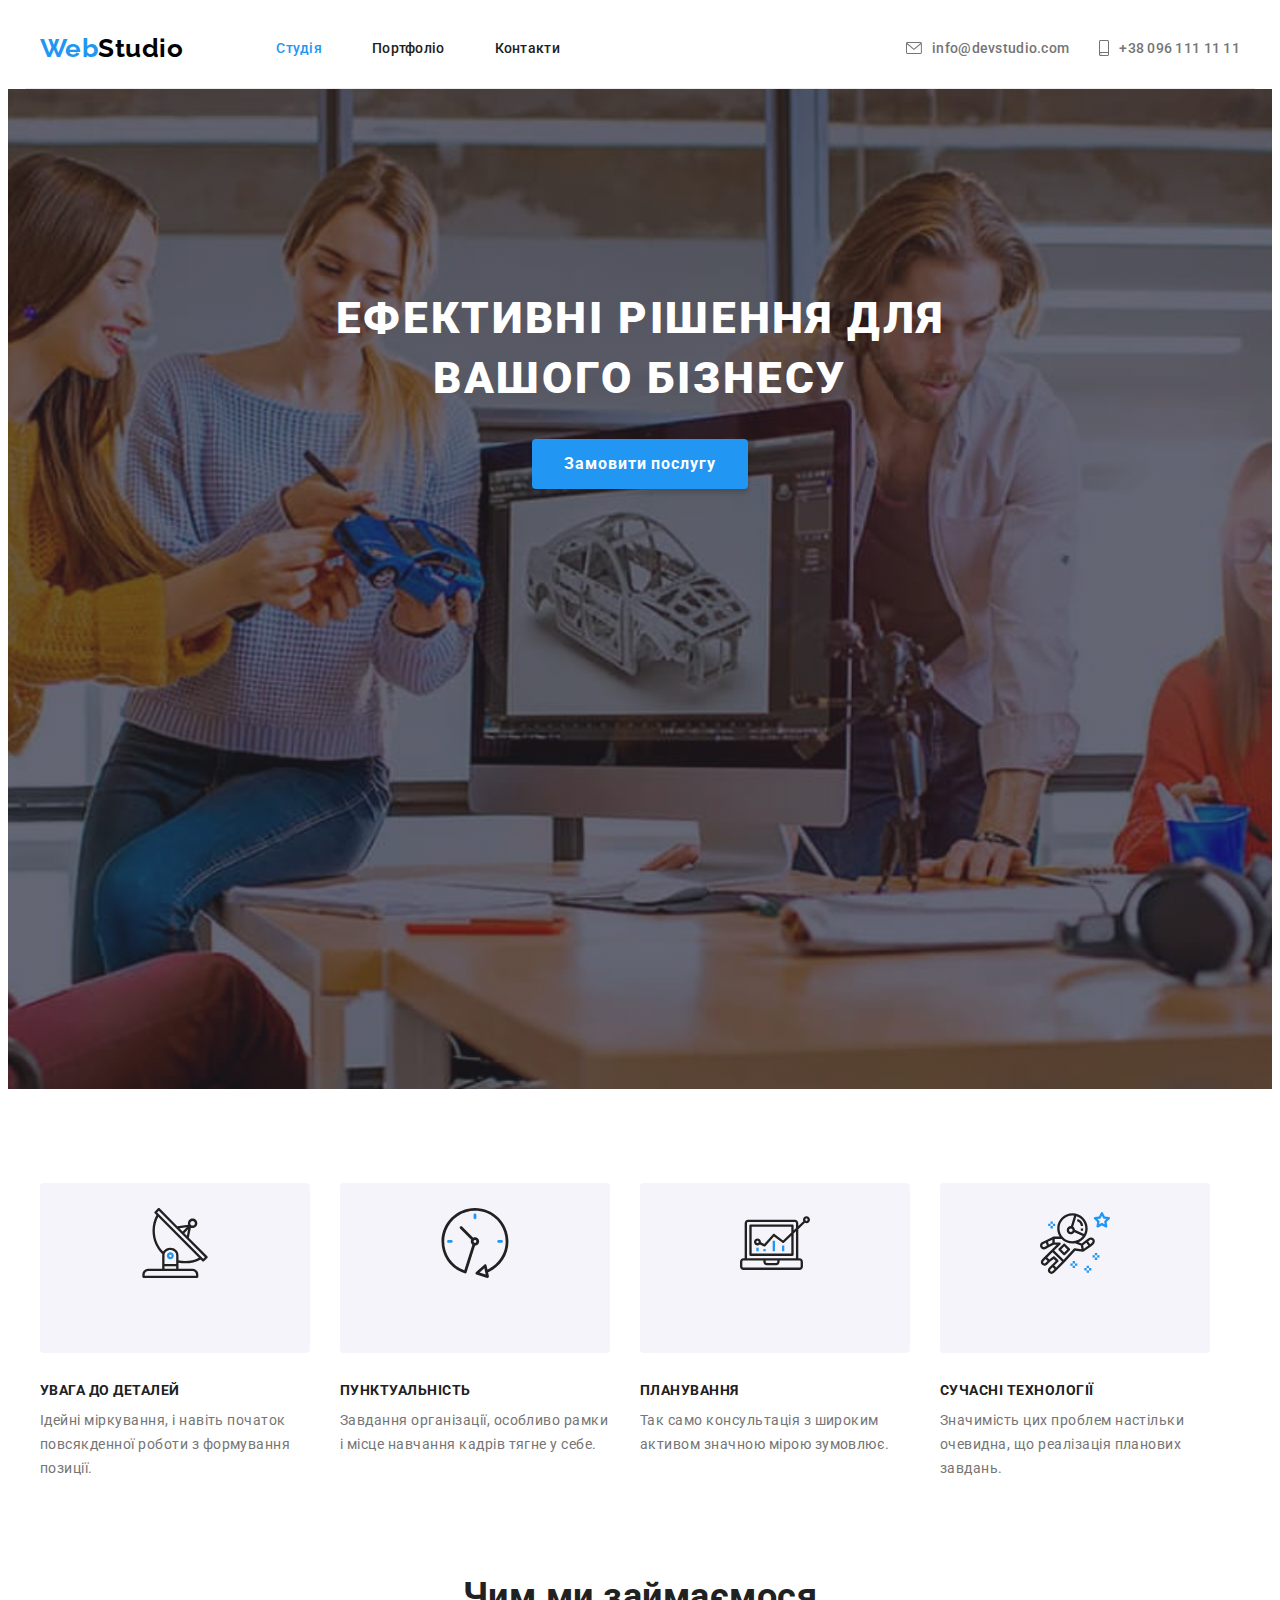
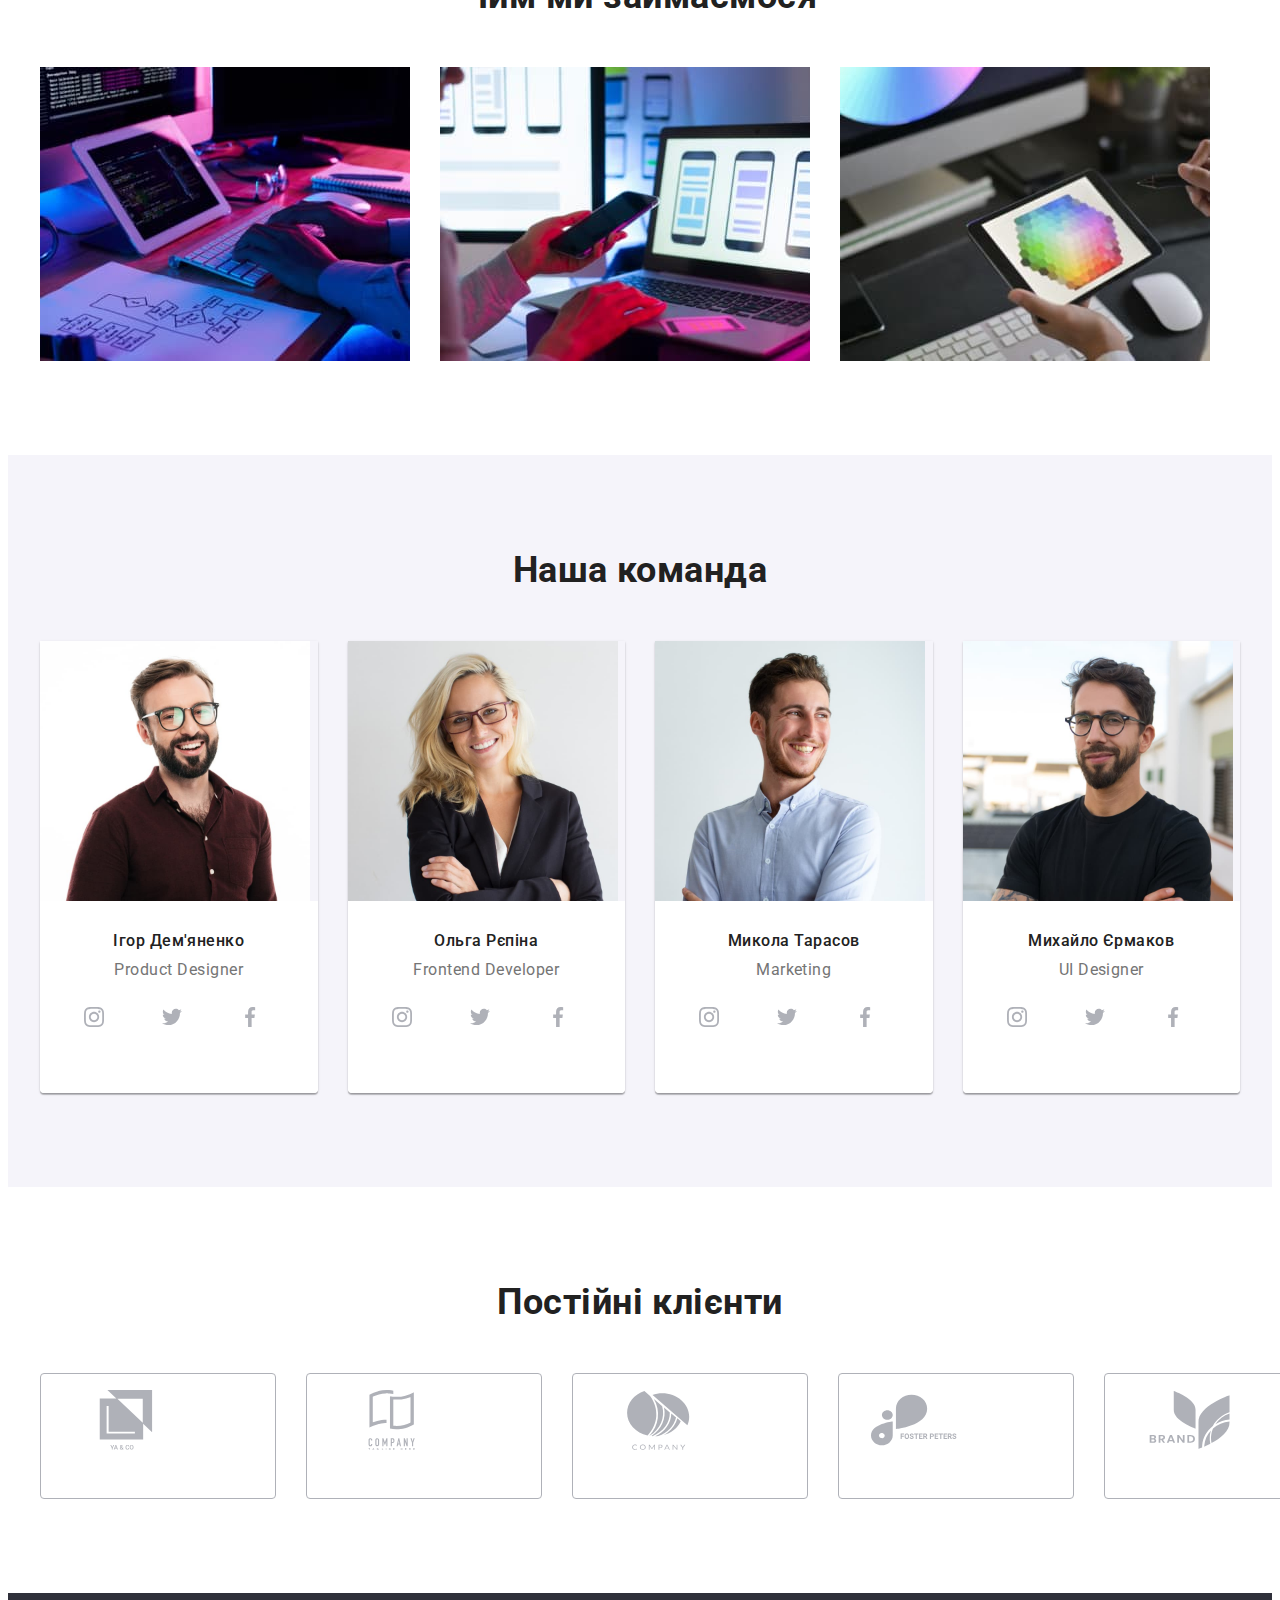
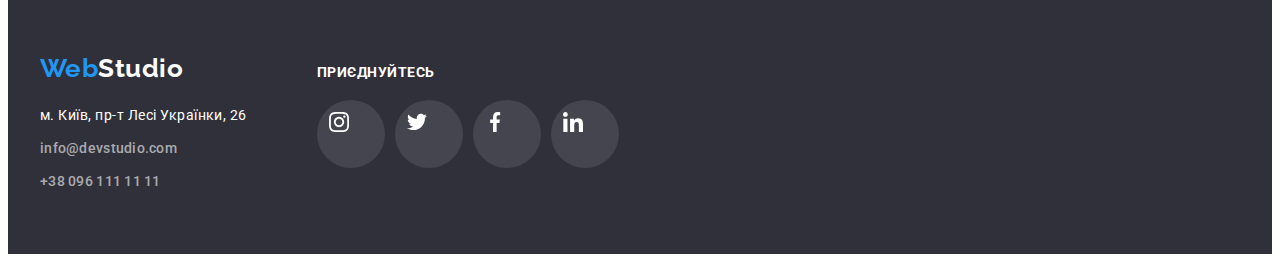
==== index.html @ 8f5bb216 "Initial commit" ====
<!DOCTYPE html>
<html lang="uk">
  <head>
    <meta charset="UTF-8" />
    <meta http-equiv="X-UA-Compatible" content="IE=edge" />
    <meta name="viewport" content="width=device-width, initial-scale=1.0" />
    <meta name="description" content="Ефективні рішення для Вашого бізнесу" />
    <!-- Favicon start-->
    <link rel="apple-touch-icon" sizes="60x60" href="./images/icon/apple-touch-icon.png" />
    <link rel="icon" type="image/png" sizes="32x32" href="./images/icon/favicon-32x32.png" />
    <link rel="icon" type="image/png" sizes="16x16" href="./images/icon/favicon-16x16.png" />
    <link rel="manifest" href="./images/icon/site.webmanifest" />
    <link rel="mask-icon" href="./images/icon/safari-pinned-tab.svg" color="#5bbad5" />
    <meta name="msapplication-TileColor" content="#da532c" />
    <meta name="theme-color" content="#ffffff" />
    <!-- Favicon end -->
    <title>Студія</title>
    <link rel="preconnect" href="https://fonts.googleapis.com" />
    <link rel="preconnect" href="https://fonts.gstatic.com" crossorigin />
    <link
      href="https://fonts.googleapis.com/css2?family=Raleway:wght@700&family=Roboto:wght@400;500;700;900&display=swap"
      rel="stylesheet"
    />
    <link
      rel="stylesheet"
      href="https://cdnjs.cloudflare.com/ajax/libs/modern-normalize/1.1.0/modern-normalize.min.css"
      integrity="sha512-wpPYUAdjBVSE4KJnH1VR1HeZfpl1ub8YT/NKx4PuQ5NmX2tKuGu6U/JRp5y+Y8XG2tV+wKQpNHVUX03MfMFn9Q=="
      crossorigin="anonymous"
      referrerpolicy="no-referrer"
    />
    <link rel="stylesheet" href="./css/styles.css" />
  </head>
  <body>
    <header class="header">
      <div class="container">
        <nav class="nav">
          <a class="logo" href="./index.html"><span class="logo-text">Web</span>Studio</a>
          <ul class="nav-list">
            <li class="list-item"><a class="nav-link current" href="./index.html">Студія</a></li>
            <li class="list-item"><a class="nav-link" href="./portfolio.html">Портфоліо</a></li>
            <li class="list-item"><a class="nav-link" href="">Контакти</a></li>
          </ul>
        </nav>
        <ul class="header-list">
          <li class="list-item">
            <a class="link" href="mailto:info@devstudio.com">
              <svg class="icon" width="16" height="12">
                <use href="./images/icons.svg#icon-envelope"></use>
              </svg>
              info@devstudio.com</a
            >
          </li>
          <li class="list-item"
            ><a class="link" href="tel:+380961111111">
              <svg class="icon" width="10" height="16">
                <use href="./images/icons.svg#icon-smartphone"></use>
              </svg>
              +38 096 111 11 11</a
            ></li
          >
        </ul>
      </div>
    </header>
    <main>
      <section class="section-hero">
        <div class="container">
          <h1 class="hero-title">
            Ефективні рішення для<br />
            Вашого бізнесу
          </h1>
          <button class="hero-btn" type="button">Замовити послугу</button>
        </div>
      </section>
      <section class="section">
        <div class="container">
          <h2 class="visually-hidden">Особливості</h2>
          <ul class="list spec">
            <li class="list-item">
              <div class="icon-spec">
                <svg class="icon-fixed" width="70" height="70">
                  <use href="./images/icons.svg#icon-antenna"></use>
                </svg>
              </div>
              <h3 class="spec-title">УВАГА ДО ДЕТАЛЕЙ</h3>
              <p class="spec-desc"
                >Ідейні міркування, і навіть початок повсякденної роботи з формування позиції.</p
              >
            </li>
            <li class="list-item">
              <div class="icon-spec">
                <svg class="icon-fixed" width="70" height="70">
                  <use href="./images/icons.svg#icon-clock"></use>
                </svg>
              </div>
              <h3 class="spec-title">ПУНКТУАЛЬНІСТЬ</h3>
              <p class="spec-desc"
                >Завдання організації, особливо рамки і місце навчання кадрів тягне у себе.</p
              >
            </li>
            <li class="list-item">
              <div class="icon-spec">
                <svg class="icon-fixed" width="70" height="70">
                  <use href="./images/icons.svg#icon-diagram"></use>
                </svg>
              </div>
              <h3 class="spec-title">ПЛАНУВАННЯ</h3>
              <p class="spec-desc"
                >Так само консультація з широким активом значною мірою зумовлює.</p
              >
            </li>
            <li class="list-item">
              <div class="icon-spec">
                <svg class="icon-fixed" width="70" height="70">
                  <use href="./images/icons.svg#icon-astronaut"></use>
                </svg>
              </div>
              <h3 class="spec-title">СУЧАСНІ ТЕХНОЛОГІЇ</h3>
              <p class="spec-desc"
                >Значимість цих проблем настільки очевидна, що реалізація планових завдань.</p
              >
            </li>
          </ul>
        </div>
      </section>
      <section class="section business">
        <div class="container">
          <h2 class="business-title">Чим ми займаємося</h2>
          <ul class="list">
            <li class="list-item">
              <img
                class="img"
                src="./images/index/business/box-1.jpg"
                alt="Перший вид діяльності студії"
                width="370"
              />
            </li>
            <li class="list-item">
              <img
                class="img"
                src="./images/index/business/box-2.jpg"
                alt="Другий вид діяльності студії"
                width="370"
              />
            </li>
            <li class="list-item">
              <img
                class="img"
                src="./images/index/business/box-3.jpg"
                alt="Третій вид діяльності студії"
                width="370"
              />
            </li>
          </ul>
        </div>
      </section>
      <section class="section team">
        <div class="container">
          <h2 class="team-title">Наша команда</h2>
          <ul class="list">
            <li class="list-item">
              <img
                class="img"
                src="./images/index/team/team-card-1.jpg"
                alt="Фото Ігоря Дем'яненка"
                width="270"
              />
              <div class="container-team">
                <h3 class="team-mate">Ігор Дем'яненко</h3>
                <p class="team-desc" lang="en">Product Designer</p>
                <ul class="list">
                  <li class="list-social">
                    <a href="" class="social-link">
                      <svg class="icon-social" width="20" height="20">
                        <use href="./images/icons.svg#icon-instagram"></use>
                      </svg>
                    </a>
                  </li>
                  <li class="list-social">
                    <a href="" class="social-link">
                      <svg class="icon-social" width="20" height="20">
                        <use href="./images/icons.svg#icon-twitter"></use>
                      </svg>
                    </a>
                  </li>
                  <li class="list-social">
                    <a href="" class="social-link">
                      <svg class="icon-social" width="20" height="20">
                        <use href="./images/icons.svg#icon-facebook"></use>
                      </svg>
                    </a>
                  </li>
                  <li class="list-social">
                    <a href="" class="social-link">
                      <svg class="icon-social" width="20" height="20">
                        <use href="./images/icons.svg#icon-linkedin"></use>
                      </svg>
                    </a>
                  </li>
                </ul>
              </div>
            </li>
            <li class="list-item">
              <img
                class="img"
                src="./images/index/team/team-card-2.jpg"
                alt="Фото Ольги Рєпіної"
                width="270"
              />
              <div class="container-team">
                <h3 class="team-mate">Ольга Рєпіна</h3>
                <p class="team-desc" lang="en">Frontend Developer</p>
                <ul class="list">
                  <li class="list-social">
                    <a href="" class="social-link">
                      <svg class="icon-social" width="20" height="20">
                        <use href="./images/icons.svg#icon-instagram"></use>
                      </svg>
                    </a>
                  </li>
                  <li class="list-social">
                    <a href="" class="social-link">
                      <svg class="icon-social" width="20" height="20">
                        <use href="./images/icons.svg#icon-twitter"></use>
                      </svg>
                    </a>
                  </li>
                  <li class="list-social">
                    <a href="" class="social-link">
                      <svg class="icon-social" width="20" height="20">
                        <use href="./images/icons.svg#icon-facebook"></use>
                      </svg>
                    </a>
                  </li>
                  <li class="list-social">
                    <a href="" class="social-link">
                      <svg class="icon-social" width="20" height="20">
                        <use href="./images/icons.svg#icon-linkedin"></use>
                      </svg>
                    </a>
                  </li>
                </ul>
              </div>
            </li>
            <li class="list-item">
              <img
                class="img"
                src="./images/index/team/team-card-3.jpg"
                alt="Фото Миколи Тарасова"
                width="270"
              />
              <div class="container-team">
                <h3 class="team-mate">Микола Тарасов</h3>
                <p class="team-desc" lang="en">Marketing</p>
                <ul class="list">
                  <li class="list-social">
                    <a href="" class="social-link">
                      <svg class="icon-social" width="20" height="20">
                        <use href="./images/icons.svg#icon-instagram"></use>
                      </svg>
                    </a>
                  </li>
                  <li class="list-social">
                    <a href="" class="social-link">
                      <svg class="icon-social" width="20" height="20">
                        <use href="./images/icons.svg#icon-twitter"></use>
                      </svg>
                    </a>
                  </li>
                  <li class="list-social">
                    <a href="" class="social-link">
                      <svg class="icon-social" width="20" height="20">
                        <use href="./images/icons.svg#icon-facebook"></use>
                      </svg>
                    </a>
                  </li>
                  <li class="list-social">
                    <a href="" class="social-link">
                      <svg class="icon-social" width="20" height="20">
                        <use href="./images/icons.svg#icon-linkedin"></use>
                      </svg>
                    </a>
                  </li>
                </ul>
              </div>
            </li>
            <li class="list-item">
              <img
                class="img"
                src="./images/index/team/team-card-4.jpg"
                alt="Фото Михайла Єрмакова"
                width="270"
              />
              <div class="container-team">
                <h3 class="team-mate">Михайло Єрмаков</h3>
                <p class="team-desc" lang="en">UI Designer</p>
                <ul class="list">
                  <li class="list-social">
                    <a href="" class="social-link">
                      <svg class="icon-social" width="20" height="20">
                        <use href="./images/icons.svg#icon-instagram"></use>
                      </svg>
                    </a>
                  </li>
                  <li class="list-social">
                    <a href="" class="social-link">
                      <svg class="icon-social" width="20" height="20">
                        <use href="./images/icons.svg#icon-twitter"></use>
                      </svg>
                    </a>
                  </li>
                  <li class="list-social">
                    <a href="" class="social-link">
                      <svg class="icon-social" width="20" height="20">
                        <use href="./images/icons.svg#icon-facebook"></use>
                      </svg>
                    </a>
                  </li>
                  <li class="list-social">
                    <a href="" class="social-link">
                      <svg class="icon-social" width="20" height="20">
                        <use href="./images/icons.svg#icon-linkedin"></use>
                      </svg>
                    </a>
                  </li>
                </ul>
              </div>
            </li>
          </ul>
        </div>
      </section>
      <section class="section clients">
        <div class="container">
          <h2 class="clients-title">Постійні клієнти</h2>
          <ul class="list">
            <li class="list-clients">
              <a href="" class="client-link">
                <svg class="icon-client" width="106" height="60">
                  <use href="./images/icons.svg#icon-client-1"></use>
                </svg>
              </a>
            </li>
            <li class="list-clients">
              <a href="" class="client-link">
                <svg class="icon-client" width="106" height="60">
                  <use href="./images/icons.svg#icon-client-2"></use>
                </svg>
              </a>
            </li>
            <li class="list-clients">
              <a href="" class="client-link">
                <svg class="icon-client" width="106" height="60">
                  <use href="./images/icons.svg#icon-client-3"></use>
                </svg>
              </a>
            </li>
            <li class="list-clients">
              <a href="" class="client-link">
                <svg class="icon-client" width="106" height="60">
                  <use href="./images/icons.svg#icon-client-4"></use>
                </svg>
              </a>
            </li>
            <li class="list-clients">
              <a href="" class="client-link">
                <svg class="icon-client" width="106" height="60">
                  <use href="./images/icons.svg#icon-client-5"></use>
                </svg>
              </a>
            </li>
            <li class="list-clients">
              <a href="" class="client-link">
                <svg class="icon-client" width="106" height="60">
                  <use href="./images/icons.svg#icon-client-6"></use>
                </svg>
              </a>
            </li>
          </ul>
        </div>
      </section>
    </main>
    <footer class="footer">
      <div class="container">
        <div>
          <a class="logo" href="./index.html">
            <span class="logo-text">Web</span><span class="footer-logo">Studio</span>
          </a>
          <address class="address">
            <ul class="address-list">
              <li class="list-item">
                <a
                  class="address-link"
                  href="https://goo.gl/maps/SD5s5Gz4r2weCnc68"
                  target="_blank"
                  rel="noopener noreffer nofollow"
                >
                  м. Київ, пр-т Лесі Українки, 26
                </a>
              </li>
              <li class="list-item">
                <a class="link" href="mailto:info@devstudio.com">info@devstudio.com</a>
              </li>
              <li class="list-item">
                <a class="link" href="tel:+380961111111">+38 096 111 11 11</a>
              </li>
            </ul>
          </address>
        </div>
        <div class="social">
          <p class="social-desc">Приєднуйтесь</p>
          <ul class="list">
            <li class="list-social">
              <a href="" class="social-link">
                <svg class="icon-social" width="20" height="20">
                  <use href="./images/icons.svg#icon-instagram"></use>
                </svg>
              </a>
            </li>
            <li class="list-social">
              <a href="" class="social-link">
                <svg class="icon-social" width="20" height="20">
                  <use href="./images/icons.svg#icon-twitter"></use>
                </svg>
              </a>
            </li>
            <li class="list-social">
              <a href="" class="social-link">
                <svg class="icon-social" width="20" height="20">
                  <use href="./images/icons.svg#icon-facebook"></use>
                </svg>
              </a>
            </li>
            <li class="list-social">
              <a href="" class="social-link">
                <svg class="icon-social" width="20" height="20">
                  <use href="./images/icons.svg#icon-linkedin"></use>
                </svg>
              </a>
            </li>
          </ul>
        </div>
      </div>
    </footer>
  </body>
</html>
---- css/styles.css ----
:root {
  --primary-background-color: #2f303a;
  --secondary-background-color: #f5f4fa;
  --hero-bg-color: rgba(47, 48, 58, 0.4);
  --active-btn-color: #188ce8;
  --primary-text-color: #212121;
  --secondary-text-color: #757575;
  --brand-white-color: #ffffff;
  --brand-black-color: #000000;
  --text-accent-color: #2196f3;
  --text-footer-contact: rgba(255, 255, 255, 0.6);
  --header-border: #ececec;
  --table-border-color: #eeeeee;
  --icon-primary-color: #afb1b8;
}

body {
  background-color: var(--brand-white-color);
  color: var(--primary-text-color);
  font-family: Roboto, sans-serif;
  letter-spacing: 0.03em;
}

h1,
h2,
h3,
p,
ul {
  margin: 0;
  padding: 0;
}

.container {
  width: 1200px;
  padding-left: 15px;
  padding-right: 15px;
  margin-left: auto;
  margin-right: auto;
}

.list {
  display: flex;

  list-style: none;
  padding: 0;
}

.address-list {
  list-style: none;
  padding: 0;
}

.header > .container {
  display: flex;

  border-bottom: 1px solid var(--header-border);
}

.nav {
  display: flex;
  align-items: center;
}

.nav-list {
  display: flex;
  align-items: center;

  list-style: none;
  padding: 0;
}

.header-list {
  display: flex;
  align-items: center;
  margin-left: auto;

  list-style: none;
  padding: 0;
}

.logo {
  display: block;
  margin-right: 93px;
  padding-top: 24px;
  padding-bottom: 24px;

  color: var(--brand-black-color);
  text-decoration: none;
  font-family: Raleway;
  font-weight: 700;
  font-size: 26px;
  line-height: 1.19;
}

.logo-text {
  color: var(--text-accent-color);
}

.nav-list .list-item:last-child {
  margin-right: 0;
}

.icon {
  margin-right: 10px;
  fill: currentColor;
}

.header .list-item {
  margin-right: 50px;
}

.header-list > .list-item {
  margin-right: 30px;
}

.header .list-item:last-child {
  margin-right: 0;
}

.nav-link {
  display: block;
  padding-top: 32px;
  padding-bottom: 32px;

  color: var(--primary-text-color);
  text-decoration: none;
  font-weight: 500;
  font-size: 14px;
  line-height: calc(16 / 14);
  letter-spacing: 0.02em;
}

.nav-link.current {
  color: var(--text-accent-color);
}

.header .link {
  display: flex;
  align-items: center;
  padding-top: 32px;
  padding-bottom: 32px;
}

.link {
  color: var(--secondary-text-color);
  text-decoration: none;
  font-weight: 500;
  font-size: 14px;
  line-height: calc(16 / 14);
  letter-spacing: 0.02em;
}

.nav-link:hover,
.nav-link:focus,
.link:hover,
.link:focus,
.address-link:hover,
.address-link:focus,
.address .link:hover,
.address .link:focus {
  color: var(--text-accent-color);
}

.section {
  padding-top: 94px;
  padding-bottom: 94px;
}

.section-hero {
  padding-top: 200px;
  padding-bottom: 200px;

  max-width: 1600px;
  height: 600px;

  margin-left: auto;
  margin-right: auto;

  background-color: var(--primary-background-color);
  text-align: center;

  background-image: linear-gradient(to right, var(--hero-bg-color), var(--hero-bg-color)),
    url(../images/index/hero/hero-bg.jpg);
  background-repeat: no-repeat;
  background-size: cover;
  background-position: center;
}

.hero-title {
  margin-bottom: 30px;

  color: var(--brand-white-color);
  font-weight: 900;
  font-size: 44px;
  line-height: 1.36;
  letter-spacing: 0.06em;
  text-transform: uppercase;
  text-align: center;
}

.hero-btn {
  padding: 10px 32px;
  border-style: none;
  box-shadow: 0px 4px 4px rgba(0, 0, 0, 0.15);
  border-radius: 4px;

  background-color: var(--text-accent-color);
  color: var(--brand-white-color);
  font-family: inherit;
  font-weight: 700;
  font-size: 16px;
  line-height: 1.88;
  letter-spacing: 0.06em;
  cursor: pointer;
}

.hero-btn:hover,
.hero-btn:focus {
  background-color: var(--active-btn-color);
}

.visually-hidden {
  position: absolute;
  width: 1px;
  height: 1px;
  margin: -1px;
  border: 0;
  padding: 0;
  white-space: nowrap;
  clip-path: inset(100%);
  clip: rect(0 0 0 0);
  overflow: hidden;
}

.spec > .list-item {
  width: 270px;
}

.icon-spec {
  margin-bottom: 30px;
  padding: 25px 100px;
  height: 120px;

  background-color: var(--secondary-background-color);
  border-radius: 4px;
}

img {
  display: block;
  max-width: 100%;
  height: auto;
}

.list > .list-item {
  margin-right: 30px;
}

.list > .list-item:last-child {
  margin-right: 0;
}

.spec-title {
  margin-bottom: 10px;

  font-weight: 700;
  font-size: 14px;
  line-height: 1.14;
  text-transform: uppercase;
}

.spec-desc {
  color: var(--secondary-text-color);
  font-size: 14px;
  line-height: 1.71;
}

.business {
  padding-top: 0;
}

.business-title {
  margin-bottom: 50px;

  font-weight: 700;
  font-size: 36px;
  line-height: 1.17;
  text-align: center;
}

.team {
  background-color: var(--secondary-background-color);
}

.team .list-item {
  box-shadow: 0px 1px 3px rgba(0, 0, 0, 0.12), 0px 1px 1px rgba(0, 0, 0, 0.14),
    0px 2px 1px rgba(0, 0, 0, 0.2);
  border-radius: 0px 0px 4px 4px;
  overflow: hidden;
}

.container-team {
  padding-top: 30px;
  padding-bottom: 30px;
  padding-left: 32px;
  padding-right: 32px;

  background-color: var(--brand-white-color);
}

.team-title {
  margin-bottom: 50px;

  font-weight: 700;
  font-size: 36px;
  line-height: 1.17;
  text-align: center;
}

.team-mate {
  margin-bottom: 10px;

  font-weight: 500;
  font-size: 16px;
  line-height: 1.19;
  text-align: center;
}

.team-desc {
  margin-bottom: 16px;

  color: var(--secondary-text-color);
  line-height: 1.19;
  text-align: center;
}

.social-link {
  display: block;
  padding: 12px;
  width: 44px;
  height: 44px;
  border-radius: 50%;

  color: var(--icon-primary-color);
}

.list-social:not(:last-child) {
  margin-right: 10px;
}

.icon-social {
  fill: currentColor;
}

.social-link:hover,
.social-link:focus {
  background-color: var(--text-accent-color);
  color: var(--brand-white-color);
}

.clients-title {
  margin-bottom: 50px;

  font-weight: 700;
  font-size: 36px;
  line-height: calc(42 / 36);
  text-align: center;
  color: var(--primary-text-color);
}

.list > .list-clients:not(:last-child) {
  margin-right: 30px;
}

.client-link {
  display: block;
  padding: 16px 32px;
  width: 170px;
  height: 92px;

  color: var(--icon-primary-color);
  border: 1px solid var(--icon-primary-color);
  border-radius: 4px;
}

.client-link:hover,
.client-link:focus {
  color: var(--text-accent-color);
  border-color: var(--text-accent-color);
}

.icon-client {
  fill: currentColor;
}

.footer > .container {
  display: flex;
  align-items: baseline;
}

.footer {
  padding-top: 60px;
  padding-bottom: 60px;

  background-color: var(--primary-background-color);
}

.footer-logo {
  color: var(--brand-white-color);
}

.footer .logo {
  margin: 0;
  padding: 0;
}

.address {
  margin-top: 20px;
}

.address-list > .list-item {
  margin-bottom: 9px;
}

.address-list > .list-item:last-child {
  margin-bottom: 0;
}

.address-link {
  color: var(--brand-white-color);
  text-decoration: none;
  font-style: normal;
  font-size: 14px;
  line-height: 1.71;
}

.address .link {
  color: var(--text-footer-contact);
  text-decoration: none;
  font-style: normal;
  font-size: 14px;
  line-height: 1.71;
}

.footer .social {
  margin-left: 70px;
}

.social-desc {
  margin-bottom: 20px;

  font-weight: 700;
  font-size: 14px;
  line-height: calc(16 / 14);
  text-transform: uppercase;
  color: var(--brand-white-color);
}

.social .social-link {
  color: var(--brand-white-color);
  background: rgba(255, 255, 255, 0.1);
}

.social .social-link:hover,
.social .social-link:focus {
  background-color: var(--text-accent-color);
  color: var(--brand-white-color);
}

.portfolio.list {
  justify-content: center;
  margin-bottom: 50px;
}

.portfolio.list > .list-item {
  margin-right: 8px;
}

.portfolio.list > .list-item:last-child {
  margin-right: 0;
}

.btn {
  padding: 6px 22px;
  border-style: none;
  border-radius: 4px;

  background-color: var(--secondary-background-color);
  color: var(--primary-text-color);
  font-family: inherit;
  font-weight: 500;
  font-size: 16px;
  line-height: 1.62;
  cursor: pointer;
}

.btn:hover,
.btn:focus {
  box-shadow: 0px 3px 1px rgba(0, 0, 0, 0.1), 0px 1px 2px rgba(0, 0, 0, 0.08),
    0px 2px 2px rgba(0, 0, 0, 0.12);

  background-color: var(--text-accent-color);
  color: var(--brand-white-color);
}

.portfolio-list {
  display: flex;
  flex-wrap: wrap;
  flex-basis: calc(100% / 3);
  gap: 30px;

  list-style: none;
  padding: 0;
  margin: 0;
}

.portfolio-link {
  text-decoration: none;
  color: inherit;
}

.portfolio-link:hover,
.portfolio-link:focus {
  display: block;
  box-shadow: 0px 1px 1px rgba(0, 0, 0, 0.12), 0px 4px 4px rgba(0, 0, 0, 0.06),
    1px 4px 6px rgba(0, 0, 0, 0.16);
}

.portfolio-container {
  padding: 20px 24px;
}

.portfolio-title {
  margin-bottom: 4px;

  font-weight: 700;
  font-size: 18px;
  line-height: 2;
  letter-spacing: 0.06em;
}

.portfolio-desc {
  color: var(--secondary-text-color);
  line-height: 1.88;
}

.portfolio-container {
  border-left: 1px solid var(--table-border-color);
  border-right: 1px solid var(--table-border-color);
  border-bottom: 1px solid var(--table-border-color);
}
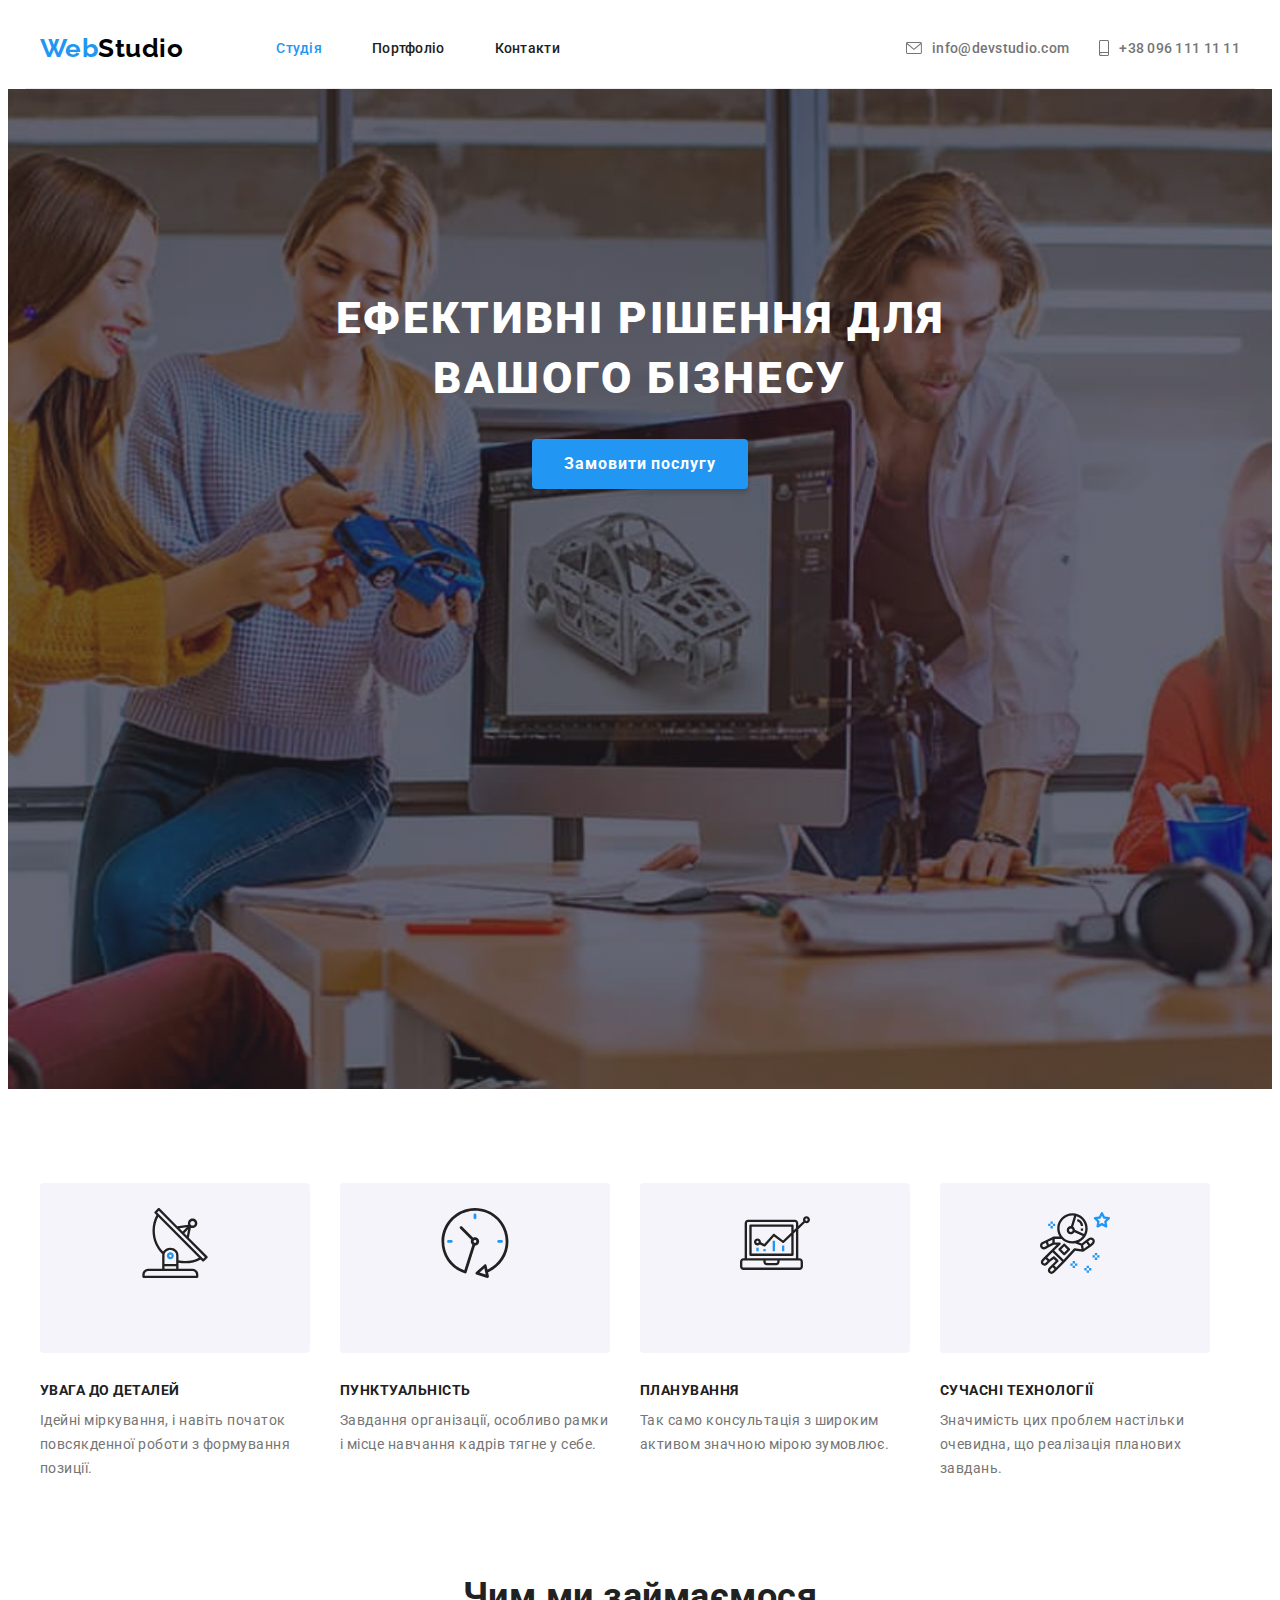
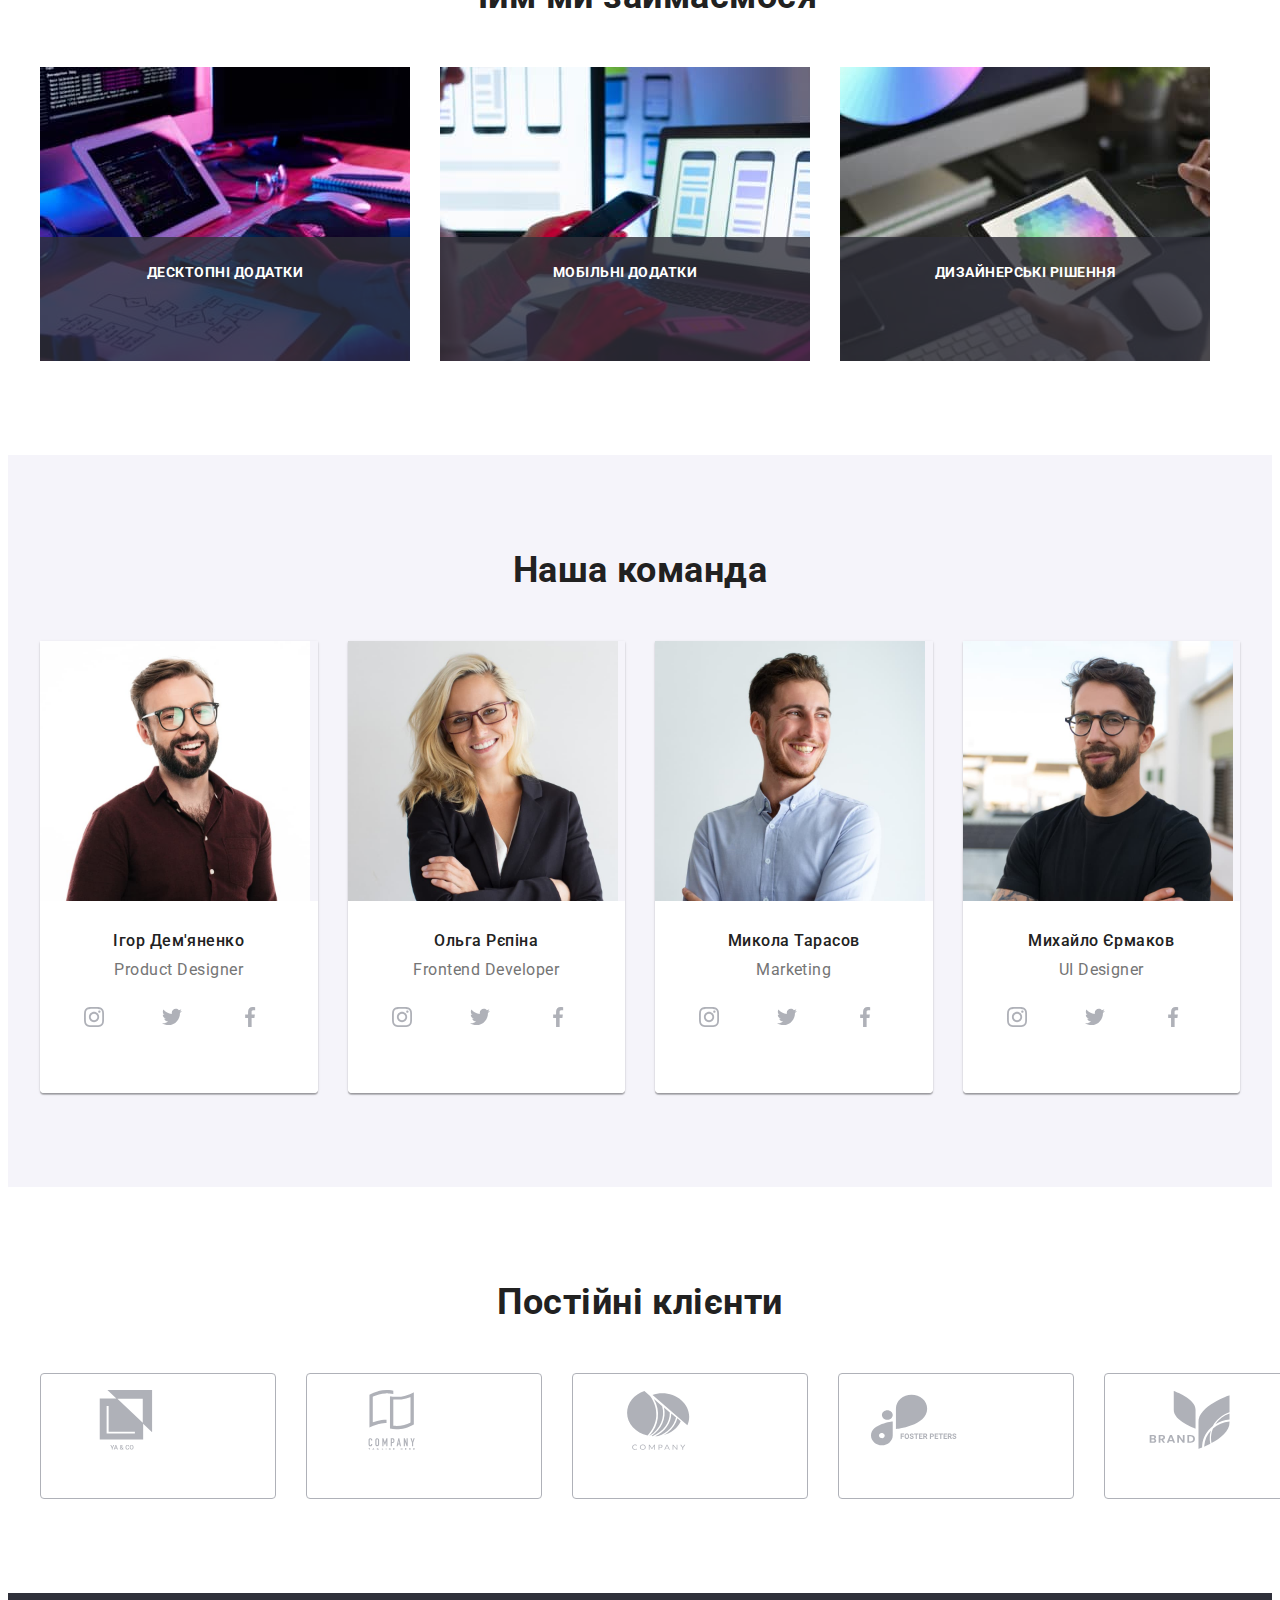
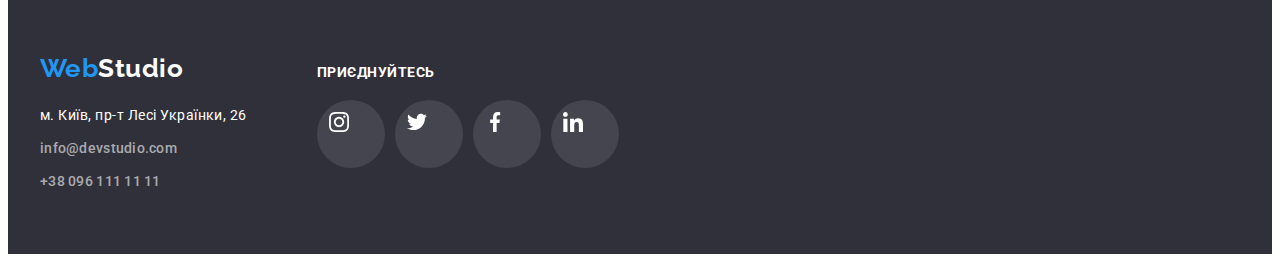
==== commit 359dab8d: "add overlay" ====
--- a/index.html
+++ b/index.html
@@ -127,28 +127,43 @@
           <h2 class="business-title">Чим ми займаємося</h2>
           <ul class="list">
             <li class="list-item">
-              <img
-                class="img"
-                src="./images/index/business/box-1.jpg"
-                alt="Перший вид діяльності студії"
-                width="370"
-              />
-            </li>
-            <li class="list-item">
-              <img
-                class="img"
-                src="./images/index/business/box-2.jpg"
-                alt="Другий вид діяльності студії"
-                width="370"
-              />
-            </li>
-            <li class="list-item">
-              <img
-                class="img"
-                src="./images/index/business/box-3.jpg"
-                alt="Третій вид діяльності студії"
-                width="370"
-              />
+              <div class="thumb">
+                <img
+                  class="img"
+                  src="./images/index/business/box-1.jpg"
+                  alt="Перший вид діяльності студії"
+                  width="370"
+                />
+                <div class="overlay">
+                  <p class="overlay-desc">Десктопні додатки</p>
+                </div>
+              </div>
+            </li>
+            <li class="list-item">
+              <div class="thumb">
+                <img
+                  class="img"
+                  src="./images/index/business/box-2.jpg"
+                  alt="Другий вид діяльності студії"
+                  width="370"
+                />
+                <div class="overlay">
+                  <p class="overlay-desc">Мобільні додатки</p>
+                </div>
+              </div>
+            </li>
+            <li class="list-item">
+              <div class="thumb">
+                <img
+                  class="img"
+                  src="./images/index/business/box-3.jpg"
+                  alt="Третій вид діяльності студії"
+                  width="370"
+                />
+                <div class="overlay">
+                  <p class="overlay-desc">Дизайнерські рішення</p>
+                </div>
+              </div>
             </li>
           </ul>
         </div>
--- a/css/styles.css
+++ b/css/styles.css
@@ -287,6 +287,30 @@
   text-align: center;
 }
 
+.thumb {
+  position: relative;
+}
+
+.overlay {
+  position: absolute;
+  bottom: 0;
+  left: 0;
+  width: 100%;
+  min-height: 70px;
+
+  padding: 27px 0;
+  background-color: rgba(47, 48, 58, 0.8);
+}
+
+.overlay-desc {
+  font-weight: 700;
+  font-size: 14px;
+  line-height: calc(16 / 14);
+  text-align: center;
+  text-transform: uppercase;
+  color: var(--brand-white-color);
+}
+
 .team {
   background-color: var(--secondary-background-color);
 }
